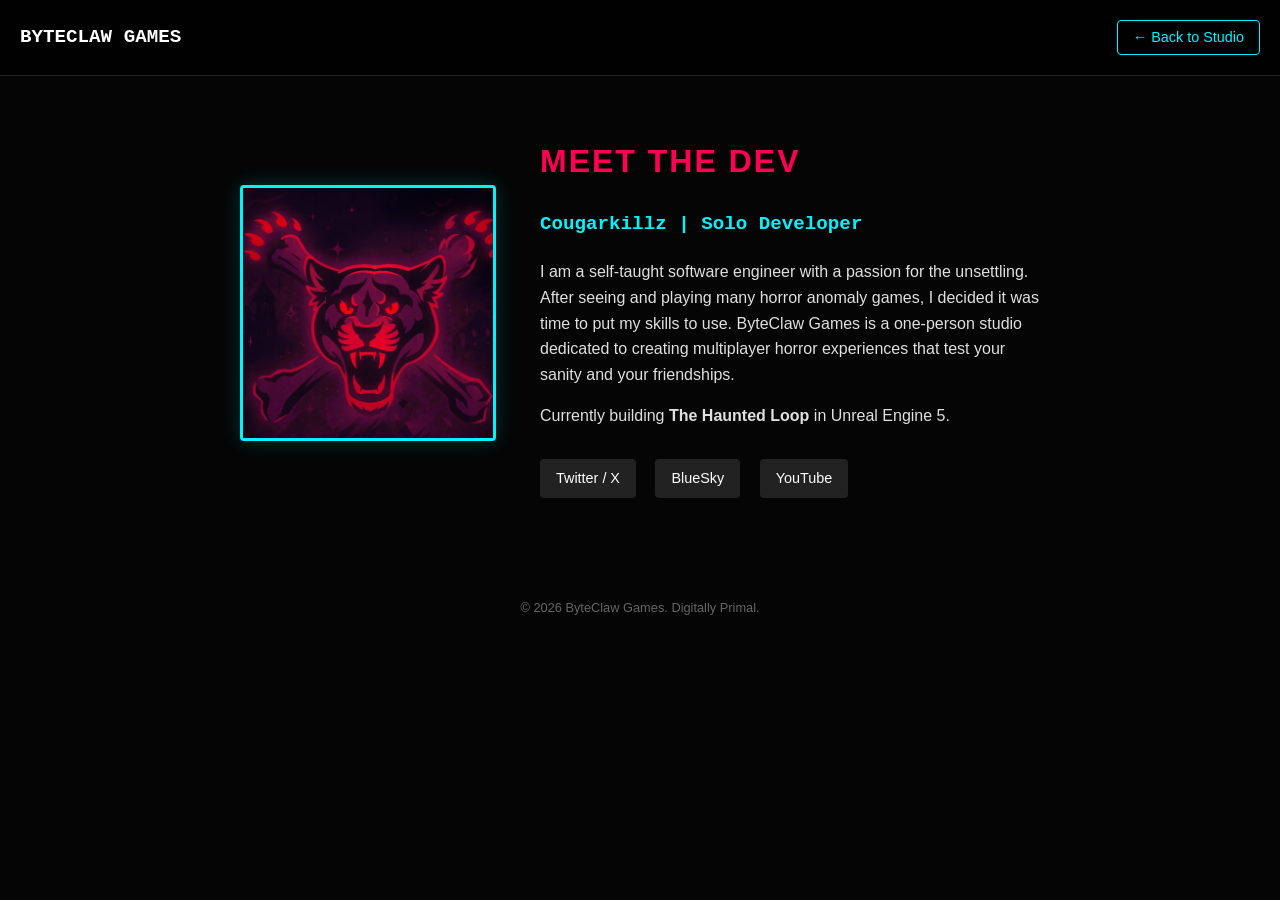
==== about/index.html @ 00a6c84c "Attempting to make Clean URLs Added extra folders and changed the html code to attempt at making the" ====
<!DOCTYPE html>
<html lang="en">
<head>
    <meta charset="UTF-8">
    <meta name="viewport" content="width=device-width, initial-scale=1.0">
    <title>About | ByteClaw Games</title>
    <style>
        :root {
            --bg-color: #050505;
            --text-main: #e0e0e0;
            --accent-cyan: #00f3ff;
            --accent-magenta: #ff0055;
            --card-bg: #111;
        }

        body {
            background-color: var(--bg-color);
            color: var(--text-main);
            font-family: 'Segoe UI', Tahoma, Geneva, Verdana, sans-serif;
            margin: 0;
            line-height: 1.6;
        }

        /* NAVIGATION */
        nav {
            padding: 20px;
            background: rgba(0,0,0,0.8);
            border-bottom: 1px solid #222;
            display: flex;
            justify-content: space-between;
            align-items: center;
        }

        .nav-brand {
            font-family: 'Courier New', monospace;
            font-weight: bold;
            color: #fff;
            text-decoration: none;
            font-size: 1.2rem;
        }

        .nav-back {
            color: var(--accent-cyan);
            text-decoration: none;
            font-size: 0.9rem;
            border: 1px solid var(--accent-cyan);
            padding: 5px 15px;
            border-radius: 4px;
            transition: 0.3s;
        }

        .nav-back:hover {
            background: var(--accent-cyan);
            color: #000;
        }

        /* CONTAINER */
        .container {
            max-width: 800px;
            margin: 60px auto;
            padding: 0 20px;
            display: flex;
            align-items: center;
            gap: 50px;
        }

        @media (max-width: 768px) {
            .container { flex-direction: column; text-align: center; }
        }

        /* AVATAR STYLES */
        .avatar-frame {
            position: relative;
            width: 250px;
            /* Height removed so it scales automatically with the image */
            flex-shrink: 0;
        }

        .avatar-img {
            width: 100%;
            height: auto;
            border-radius: 4px; /* Square with tiny rounded corners */
            border: 3px solid var(--accent-cyan);
            box-shadow: 0 0 20px rgba(0, 243, 255, 0.2);
        }

        /* BIO TEXT */
        .bio-content h1 {
            color: var(--accent-magenta);
            text-transform: uppercase;
            letter-spacing: 2px;
            margin-top: 0;
        }

        .bio-content h2 {
            font-size: 1.2rem;
            color: var(--accent-cyan);
            margin-bottom: 20px;
            font-family: 'Courier New', monospace;
        }

        .social-links {
            margin-top: 30px;
        }

        .social-btn {
            display: inline-block;
            margin-right: 15px;
            color: #fff;
            text-decoration: none;
            background: #222;
            padding: 8px 16px;
            border-radius: 4px;
            font-size: 0.9rem;
            transition: 0.3s;
        }

        .social-btn:hover {
            background: var(--accent-cyan);
            color: #000;
        }

        footer {
            text-align: center;
            margin-top: 100px;
            color: #666;
            font-size: 0.8rem;
        }
    </style>
</head>
<body>

    <nav>
        <a href="../index.html" class="nav-brand">BYTECLAW GAMES</a>
        <a href="../index.html" class="nav-back">&larr; Back to Studio</a>
    </nav>

    <div class="container">
        <div class="avatar-frame">
            <img src="../images/avatar.jpg" alt="Cougarkillz" class="avatar-img">
        </div>

        <div class="bio-content">
            <h1>Meet the Dev</h1>
            <h2>Cougarkillz | Solo Developer</h2>
            <p>
                I am a self-taught software engineer with a passion for the unsettling. 
				After seeing and playing many horror anomaly games, I decided it was time to put my skills to use.
                ByteClaw Games is a one-person studio dedicated to creating multiplayer horror experiences 
                that test your sanity and your friendships.
            </p>
            <p>
                Currently building <strong>The Haunted Loop</strong> in Unreal Engine 5.
            </p>

            <div class="social-links">
                <a href="https://twitter.com/ByteClawGames" target="_blank" class="social-btn">Twitter / X</a>
                <a href="https://bsky.app/profile/byteclawgames.com" target="_blank" class="social-btn">BlueSky</a>
                <a href="https://youtube.com/@ByteClawGames" target="_blank" class="social-btn">YouTube</a>
            </div>
        </div>
    </div>

    <footer>
        &copy; 2026 ByteClaw Games. Digitally Primal.
    </footer>

</body>
</html>
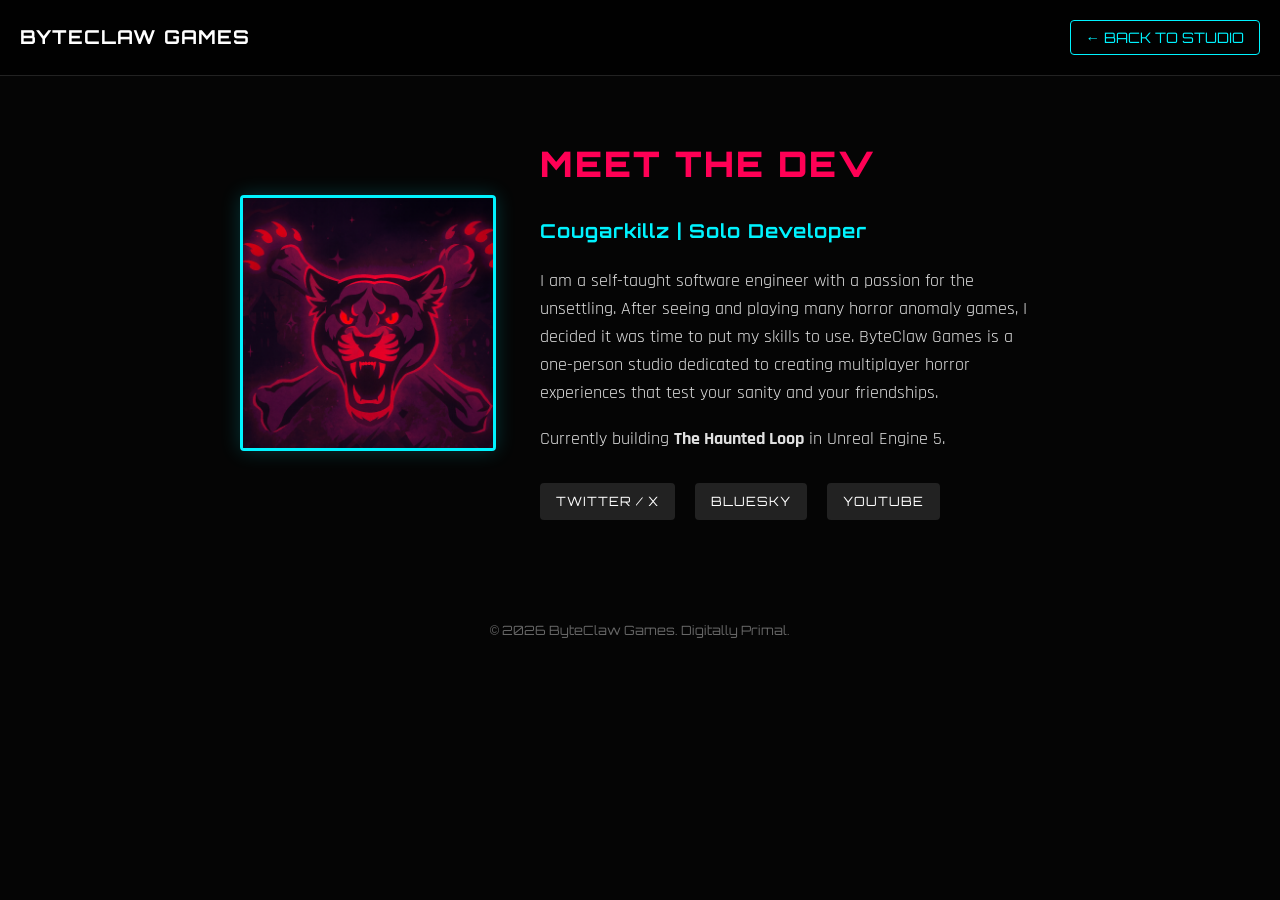
==== commit 5c37bbdc: "Updated Fonts Added font control to make the page more unified in the font department. Makes everyth" ====
--- a/about/index.html
+++ b/about/index.html
@@ -4,6 +4,11 @@
     <meta charset="UTF-8">
     <meta name="viewport" content="width=device-width, initial-scale=1.0">
     <title>About | ByteClaw Games</title>
+    
+    <link rel="preconnect" href="https://fonts.googleapis.com">
+    <link rel="preconnect" href="https://fonts.gstatic.com" crossorigin>
+    <link href="https://fonts.googleapis.com/css2?family=Orbitron:wght@400;700;900&family=Rajdhani:wght@400;500;600&display=swap" rel="stylesheet">
+
     <style>
         :root {
             --bg-color: #050505;
@@ -11,12 +16,17 @@
             --accent-cyan: #00f3ff;
             --accent-magenta: #ff0055;
             --card-bg: #111;
+
+            /* FONT VARIABLES */
+            --font-display: 'Orbitron', sans-serif;
+            --font-body: 'Rajdhani', sans-serif;
         }
 
         body {
             background-color: var(--bg-color);
             color: var(--text-main);
-            font-family: 'Segoe UI', Tahoma, Geneva, Verdana, sans-serif;
+            font-family: var(--font-body); /* Main Text */
+            font-size: 1.1rem;
             margin: 0;
             line-height: 1.6;
         }
@@ -32,21 +42,24 @@
         }
 
         .nav-brand {
-            font-family: 'Courier New', monospace;
-            font-weight: bold;
+            font-family: var(--font-display);
+            font-weight: 700;
             color: #fff;
             text-decoration: none;
             font-size: 1.2rem;
+            letter-spacing: 1px;
         }
 
         .nav-back {
             color: var(--accent-cyan);
+            font-family: var(--font-display);
             text-decoration: none;
             font-size: 0.9rem;
             border: 1px solid var(--accent-cyan);
             padding: 5px 15px;
             border-radius: 4px;
             transition: 0.3s;
+            text-transform: uppercase;
         }
 
         .nav-back:hover {
@@ -72,14 +85,13 @@
         .avatar-frame {
             position: relative;
             width: 250px;
-            /* Height removed so it scales automatically with the image */
             flex-shrink: 0;
         }
 
         .avatar-img {
             width: 100%;
             height: auto;
-            border-radius: 4px; /* Square with tiny rounded corners */
+            border-radius: 4px; 
             border: 3px solid var(--accent-cyan);
             box-shadow: 0 0 20px rgba(0, 243, 255, 0.2);
         }
@@ -87,16 +99,19 @@
         /* BIO TEXT */
         .bio-content h1 {
             color: var(--accent-magenta);
+            font-family: var(--font-display);
             text-transform: uppercase;
             letter-spacing: 2px;
             margin-top: 0;
+            font-weight: 900;
         }
 
         .bio-content h2 {
             font-size: 1.2rem;
             color: var(--accent-cyan);
             margin-bottom: 20px;
-            font-family: 'Courier New', monospace;
+            font-family: var(--font-display);
+            letter-spacing: 1px;
         }
 
         .social-links {
@@ -107,12 +122,15 @@
             display: inline-block;
             margin-right: 15px;
             color: #fff;
+            font-family: var(--font-display);
             text-decoration: none;
             background: #222;
             padding: 8px 16px;
             border-radius: 4px;
-            font-size: 0.9rem;
+            font-size: 0.8rem;
             transition: 0.3s;
+            text-transform: uppercase;
+            letter-spacing: 1px;
         }
 
         .social-btn:hover {
@@ -125,14 +143,15 @@
             margin-top: 100px;
             color: #666;
             font-size: 0.8rem;
+            font-family: var(--font-display);
         }
     </style>
 </head>
 <body>
 
     <nav>
-        <a href="../index.html" class="nav-brand">BYTECLAW GAMES</a>
-        <a href="../index.html" class="nav-back">&larr; Back to Studio</a>
+        <a href="../" class="nav-brand">BYTECLAW GAMES</a>
+        <a href="../" class="nav-back">&larr; Back to Studio</a>
     </nav>
 
     <div class="container">
@@ -145,7 +164,7 @@
             <h2>Cougarkillz | Solo Developer</h2>
             <p>
                 I am a self-taught software engineer with a passion for the unsettling. 
-				After seeing and playing many horror anomaly games, I decided it was time to put my skills to use.
+                After seeing and playing many horror anomaly games, I decided it was time to put my skills to use.
                 ByteClaw Games is a one-person studio dedicated to creating multiplayer horror experiences 
                 that test your sanity and your friendships.
             </p>
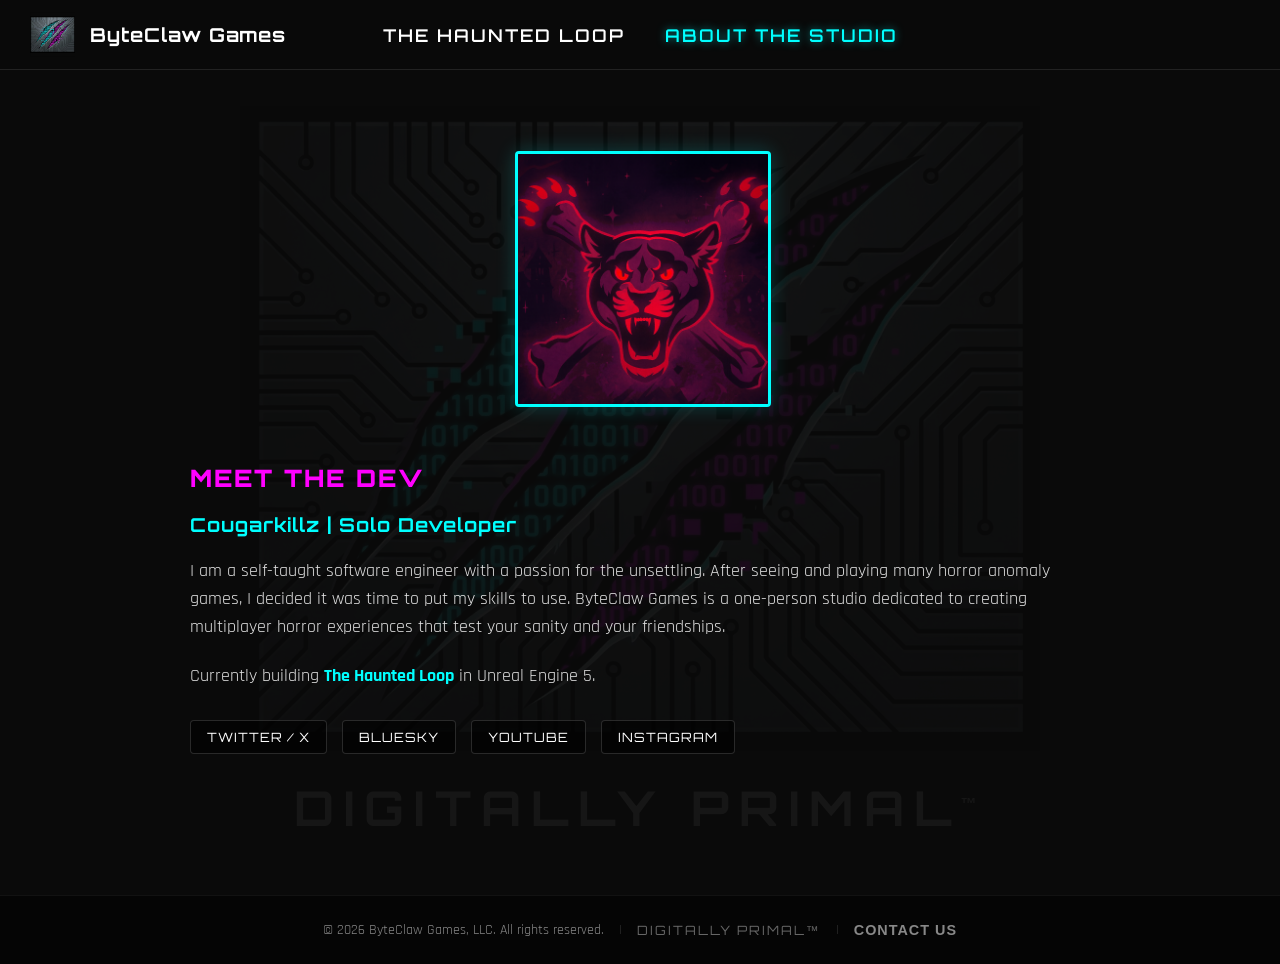
==== commit a3a7b616: "Updated all paged Website as been updated for marketing purposes, and the layout and design as been " ====
--- a/about/index.html
+++ b/about/index.html
@@ -8,180 +8,82 @@
     <link rel="preconnect" href="https://fonts.googleapis.com">
     <link rel="preconnect" href="https://fonts.gstatic.com" crossorigin>
     <link href="https://fonts.googleapis.com/css2?family=Orbitron:wght@400;700;900&family=Rajdhani:wght@400;500;600&display=swap" rel="stylesheet">
-
-    <style>
-        :root {
-            --bg-color: #050505;
-            --text-main: #e0e0e0;
-            --accent-cyan: #00f3ff;
-            --accent-magenta: #ff0055;
-            --card-bg: #111;
-
-            /* FONT VARIABLES */
-            --font-display: 'Orbitron', sans-serif;
-            --font-body: 'Rajdhani', sans-serif;
-        }
-
-        body {
-            background-color: var(--bg-color);
-            color: var(--text-main);
-            font-family: var(--font-body); /* Main Text */
-            font-size: 1.1rem;
-            margin: 0;
-            line-height: 1.6;
-        }
-
-        /* NAVIGATION */
-        nav {
-            padding: 20px;
-            background: rgba(0,0,0,0.8);
-            border-bottom: 1px solid #222;
-            display: flex;
-            justify-content: space-between;
-            align-items: center;
-        }
-
-        .nav-brand {
-            font-family: var(--font-display);
-            font-weight: 700;
-            color: #fff;
-            text-decoration: none;
-            font-size: 1.2rem;
-            letter-spacing: 1px;
-        }
-
-        .nav-back {
-            color: var(--accent-cyan);
-            font-family: var(--font-display);
-            text-decoration: none;
-            font-size: 0.9rem;
-            border: 1px solid var(--accent-cyan);
-            padding: 5px 15px;
-            border-radius: 4px;
-            transition: 0.3s;
-            text-transform: uppercase;
-        }
-
-        .nav-back:hover {
-            background: var(--accent-cyan);
-            color: #000;
-        }
-
-        /* CONTAINER */
-        .container {
-            max-width: 800px;
-            margin: 60px auto;
-            padding: 0 20px;
-            display: flex;
-            align-items: center;
-            gap: 50px;
-        }
-
-        @media (max-width: 768px) {
-            .container { flex-direction: column; text-align: center; }
-        }
-
-        /* AVATAR STYLES */
-        .avatar-frame {
-            position: relative;
-            width: 250px;
-            flex-shrink: 0;
-        }
-
-        .avatar-img {
-            width: 100%;
-            height: auto;
-            border-radius: 4px; 
-            border: 3px solid var(--accent-cyan);
-            box-shadow: 0 0 20px rgba(0, 243, 255, 0.2);
-        }
-
-        /* BIO TEXT */
-        .bio-content h1 {
-            color: var(--accent-magenta);
-            font-family: var(--font-display);
-            text-transform: uppercase;
-            letter-spacing: 2px;
-            margin-top: 0;
-            font-weight: 900;
-        }
-
-        .bio-content h2 {
-            font-size: 1.2rem;
-            color: var(--accent-cyan);
-            margin-bottom: 20px;
-            font-family: var(--font-display);
-            letter-spacing: 1px;
-        }
-
-        .social-links {
-            margin-top: 30px;
-        }
-
-        .social-btn {
-            display: inline-block;
-            margin-right: 15px;
-            color: #fff;
-            font-family: var(--font-display);
-            text-decoration: none;
-            background: #222;
-            padding: 8px 16px;
-            border-radius: 4px;
-            font-size: 0.8rem;
-            transition: 0.3s;
-            text-transform: uppercase;
-            letter-spacing: 1px;
-        }
-
-        .social-btn:hover {
-            background: var(--accent-cyan);
-            color: #000;
-        }
-
-        footer {
-            text-align: center;
-            margin-top: 100px;
-            color: #666;
-            font-size: 0.8rem;
-            font-family: var(--font-display);
-        }
-    </style>
+    
+    <link rel="stylesheet" href="../styles.css">
 </head>
 <body>
 
-    <nav>
-        <a href="../" class="nav-brand">BYTECLAW GAMES</a>
-        <a href="../" class="nav-back">&larr; Back to Studio</a>
-    </nav>
+    <header class="main-header">
+        <div class="brand-container">
+            <a href="../index.html" class="brand-link">
+                <img src="../images/ByteClawGamesLogo_NoText_256.png" alt="ByteClaw Games Logo" class="header-logo">
+                <span class="brand-text">ByteClaw Games</span>
+            </a>
+        </div>
+        
+        <nav class="center-nav">
+            <a href="../haunted-loop/index.html" class="glitch-link">The Haunted Loop</a>
+            <a href="index.html" class="glitch-link" style="color: #00ffff; text-shadow: 0 0 8px rgba(0,255,255,0.5);">About The Studio</a>
+        </nav>
+        
+        <div class="header-spacer"></div>
+    </header>
 
-    <div class="container">
-        <div class="avatar-frame">
-            <img src="../images/avatar.jpg" alt="Cougarkillz" class="avatar-img">
+    <main>
+        <section class="about-section">
+            
+            <div class="background-layer">
+                <img src="../images/ByteClawGamesLogo_NoText_2048.png" alt="" class="bg-ghost-logo">
+                <h1 class="bg-tagline">Digitally Primal<sup>&trade;</sup></h1>
+            </div>
+
+            <div class="tint-layer"></div>
+
+            <div class="foreground-layer about-container">
+                
+                <div class="avatar-frame">
+                    <img src="../images/avatar.jpg" alt="Cougarkillz" class="avatar-img">
+                </div>
+
+                <div class="bio-content">
+                    <h1>Meet the Dev</h1>
+                    <h2>Cougarkillz | Solo Developer</h2>
+                    <p>
+                        I am a self-taught software engineer with a passion for the unsettling. 
+                        After seeing and playing many horror anomaly games, I decided it was time to put my skills to use.
+                        ByteClaw Games is a one-person studio dedicated to creating multiplayer horror experiences 
+                        that test your sanity and your friendships.
+                    </p>
+                    <p>
+                        Currently building <strong>The Haunted Loop</strong> in Unreal Engine 5.
+                    </p>
+
+                    <div class="social-links">
+                        <a href="https://twitter.com/ByteClawGames" target="_blank" class="social-btn">Twitter / X</a>
+                        <a href="https://bsky.app/profile/byteclawgames.com" target="_blank" class="social-btn">BlueSky</a>
+                        <a href="https://youtube.com/@ByteClawGames" target="_blank" class="social-btn">YouTube</a>
+                        <a href="https://www.instagram.com/byteclawgames/" target="_blank" class="social-btn">Instagram</a>
+                    </div>
+                </div>
+
+            </div>
+        </section>
+    </main>
+
+    <footer class="main-footer">
+        <div class="footer-content">
+            <span class="footer-text">&copy; 2026 ByteClaw Games, LLC. All rights reserved.</span>
+            
+            <span class="footer-divider">|</span>
+            
+            <span class="footer-tagline">Digitally Primal&trade;</span>
+            
+            <span class="footer-divider">|</span>
+            
+            <button class="contact-reveal-btn" onclick="this.innerHTML='support@byteclawgames.com'; this.style.cursor='text'; this.style.color='#00ffff'; this.onclick=null;">
+                Contact Us
+            </button>
         </div>
-
-        <div class="bio-content">
-            <h1>Meet the Dev</h1>
-            <h2>Cougarkillz | Solo Developer</h2>
-            <p>
-                I am a self-taught software engineer with a passion for the unsettling. 
-                After seeing and playing many horror anomaly games, I decided it was time to put my skills to use.
-                ByteClaw Games is a one-person studio dedicated to creating multiplayer horror experiences 
-                that test your sanity and your friendships.
-            </p>
-            <p>
-                Currently building <strong>The Haunted Loop</strong> in Unreal Engine 5.
-            </p>
-
-            <div class="social-links">
-                <a href="https://twitter.com/ByteClawGames" target="_blank" class="social-btn">Twitter / X</a>
-                <a href="https://bsky.app/profile/byteclawgames.com" target="_blank" class="social-btn">BlueSky</a>
-                <a href="https://youtube.com/@ByteClawGames" target="_blank" class="social-btn">YouTube</a>
-            </div>
-        </div>
-    </div>
-
-    <footer>
-        &copy; 2026 ByteClaw Games. Digitally Primal.
     </footer>
 
 </body>
--- a/styles.css
+++ b/styles.css
@@ -0,0 +1,785 @@
+/* --- Header Layout --- */
+.main-header {
+    position: fixed; /* Makes it stick to the top */
+    top: 0;
+    left: 0;
+    width: 100%;
+    height: 70px; /* Keeps it slim and slick */
+    background: rgba(10, 10, 10, 0.85); /* Dark background with slight transparency */
+    backdrop-filter: blur(8px); /* Adds a modern frosted glass effect over scrolling content */
+    display: flex;
+    justify-content: space-between;
+    align-items: center;
+    padding: 0 30px;
+    z-index: 1000; /* Ensures it stays above all other content */
+    box-sizing: border-box;
+    border-bottom: 1px solid rgba(255, 255, 255, 0.1);
+}
+
+/* --- Left Brand Block --- */
+.brand-container {
+    flex: 1; /* This container now does the stretching to balance the layout */
+    display: flex;
+    align-items: center;
+}
+
+.brand-link {
+    display: flex;
+    align-items: center;
+    text-decoration: none;
+    /* Removed the flex: 1 from here! Now the hit-box hugs the text tightly. */
+}
+
+.header-logo {
+    height: 45px;
+    width: 45px;
+    margin-right: 15px;
+}
+
+.brand-text {
+    color: #ffffff;
+    font-size: 1.2rem;
+    font-weight: 700; /* Bumping the weight to make it pop */
+    letter-spacing: 1px;
+    font-family: 'Orbitron', sans-serif; /* Adds Orbitron */
+	transition: color 0.2s ease;
+}
+
+/* --- Center Navigation --- */
+.center-nav {
+    display: flex;
+    gap: 40px;
+    justify-content: center;
+}
+
+.header-spacer {
+    flex: 1; /* Matches the brand-link flex to keep nav dead center */
+}
+
+/* --- The Glitch Hover Effect --- */
+.glitch-link {
+    color: #ffffff;
+    text-decoration: none;
+    font-size: 1.1rem;
+    text-transform: uppercase;
+    letter-spacing: 2px;
+    position: relative;
+    transition: color 0.2s ease;
+    font-family: 'Orbitron', sans-serif; /* Adds Orbitron */
+    font-weight: 600;
+}
+
+.glitch-link:hover,
+.brand-link:hover .brand-text {
+    /* Plays for half a second, runs once, and 'forwards' locks it on the final frame */
+    animation: text-glitch 0.5s forwards; 
+}
+
+/* Keyframes for a slower, deliberate glitch that ends on Cyan */
+@keyframes text-glitch {
+    0% { text-shadow: 4px 0 #00ffff, -4px 0 #ff00ff; color: #ffffff; }
+    20% { text-shadow: -4px 0 #00ffff, 4px 0 #ff00ff; color: #ffffff; }
+    40% { text-shadow: 4px 0 #00ffff, -4px 0 #ff00ff; color: #ffffff; }
+    60% { text-shadow: -3px 0 #00ffff, 3px 0 #ff00ff; color: #ffffff; }
+    80% { text-shadow: 2px 0 #00ffff, -2px 0 #ff00ff; color: #ff00ff; } /* A quick flash of purple text */
+    100% { 
+        text-shadow: 0px 0px 12px rgba(0, 255, 255, 0.6); /* A soft cyan glow */
+        color: #00ffff; /* Text permanently turns Cyan while hovering */
+    }
+}
+
+/* Add some padding to the top of your body so content isn't hidden behind the fixed header */
+body {
+    margin: 0;
+    padding-top: 70px; 
+    font-family: 'Rajdhani', sans-serif; /* Adds Rajdhani as the default text */
+    background-color: #0a0a0a; /* Keeping your dark background */
+}
+
+/* --- Global Text Styles --- */
+p {
+    color: #cccccc; /* A nice readable light gray */
+    line-height: 1.6; /* Gives the text some breathing room */
+    margin-bottom: 20px;
+}
+
+/* --- Hero Section --- */
+.hero-section {
+    height: 80vh; /* Takes up 80% of the screen height */
+    display: flex;
+    flex-direction: column;
+    justify-content: center;
+    align-items: center;
+    text-align: center;
+    padding: 20px;
+}
+
+.main-tagline {
+    font-family: 'Orbitron', sans-serif;
+    font-size: 5rem; /* Massive, punchy text */
+    color: #ffffff;
+    letter-spacing: 4px;
+    text-transform: uppercase;
+    margin: 0 0 10px 0;
+    text-shadow: 0px 0px 20px rgba(0, 255, 255, 0.3); /* Subtle cyan glow */
+}
+
+/* Styles the ™ symbol to be smaller and a sleek gray */
+.main-tagline sup {
+    font-size: 2rem;
+    color: #888888;
+    vertical-align: super;
+}
+
+.hero-subtext {
+    font-size: 1.5rem;
+    color: #cccccc;
+    margin: 0;
+}
+
+.highlight-text {
+    color: #00ffff; /* Makes 'The Haunted Loop' pop in cyan */
+    font-weight: 600;
+}
+
+/* --- Hero Section & 3-Layer Setup --- */
+.hero-section {
+    position: relative;
+    height: 85vh;
+    display: flex;
+    justify-content: center;
+    align-items: center;
+    overflow: hidden; /* Keeps the massive background logo from breaking the page width */
+}
+
+/* Layer 1: Deep Background */
+.background-layer {
+    position: absolute;
+    top: 0;
+    left: 0;
+    width: 100%;
+    height: 100%;
+    display: flex;
+    flex-direction: column;
+    justify-content: center;
+    align-items: center;
+    z-index: 1;
+}
+
+.bg-ghost-logo {
+    width: 800px; /* Massive size */
+    opacity: 0.08; /* Barely visible */
+    animation: ghost-glitch 10s infinite; /* The subtle anomaly effect */
+}
+
+.bg-tagline {
+    font-family: 'Orbitron', sans-serif;
+    font-size: 3rem;
+    color: #ffffff;
+    opacity: 0.05; /* Almost invisible */
+    letter-spacing: 10px;
+    text-transform: uppercase;
+    margin-top: -50px; /* Pulls it up slightly over the bottom of the logo */
+}
+
+.bg-tagline sup {
+    font-size: 1rem;
+    vertical-align: super;
+}
+
+/* Background Glitch Animation */
+@keyframes ghost-glitch {
+    0%, 96%, 100% { transform: translate(0, 0); filter: none; opacity: 0.08; }
+    97% { transform: translate(-5px, 2px); filter: drop-shadow(5px 0 0 #00ffff); opacity: 0.15; }
+    98% { transform: translate(5px, -2px); filter: drop-shadow(-5px 0 0 #ff00ff); opacity: 0.12; }
+    99% { transform: translate(-2px, 5px); filter: none; opacity: 0.1; }
+}
+
+/* Layer 2: Middle Tint */
+.tint-layer {
+    position: absolute;
+    top: 0;
+    left: 0;
+    width: 100%;
+    height: 100%;
+    /* Replaced the circular gradient with a flat dark tint to eliminate color banding */
+    background: rgba(10, 10, 10, 0.10); 
+    z-index: 2;
+}
+
+/* Layer 3: Foreground Content */
+.foreground-layer {
+    position: relative;
+    z-index: 3;
+    display: flex;
+    flex-direction: column;
+    align-items: center;
+    text-align: center;
+}
+
+.current-project-label {
+    font-family: 'Orbitron', sans-serif;
+    color: #00ffff;
+    letter-spacing: 4px;
+    text-transform: uppercase;
+    font-size: 1rem;
+    margin-bottom: -10px; /* Tucks it nicely above the logo */
+    text-shadow: 0 0 10px rgba(0, 255, 255, 0.4);
+}
+
+.game-hero-logo {
+    max-width: 600px; /* Keeps the 1280x720 logo contained */
+    width: 100%;
+    height: auto;
+    transition: transform 0.3s ease, filter 0.3s ease;
+}
+
+.game-logo-link:hover .game-hero-logo {
+    transform: scale(1.02); /* Slight zoom on hover */
+    filter: drop-shadow(0px 0px 15px rgba(255, 255, 255, 0.1));
+}
+
+/* Classic Steam Button */
+.steam-wishlist-btn {
+    margin-top: 30px;
+    background: linear-gradient(to right, #75b022 5%, #588a1b 95%); /* Official Steam Green */
+    color: #d2efa9;
+    text-decoration: none;
+    font-family: 'Rajdhani', sans-serif;
+    font-size: 1.3rem;
+    font-weight: 600;
+    padding: 12px 35px;
+    border-radius: 2px;
+    text-transform: uppercase;
+    letter-spacing: 1px;
+    box-shadow: 0 4px 15px rgba(0, 0, 0, 0.5);
+    transition: all 0.2s ease;
+}
+
+.steam-wishlist-btn:hover {
+    background: linear-gradient(to right, #8ed629 5%, #6aa620 95%); /* Brighter green on hover */
+    color: #ffffff;
+    transform: translateY(-2px);
+    box-shadow: 0 6px 20px rgba(117, 176, 34, 0.4);
+}
+
+/* --- ABOUT PAGE STYLES --- */
+.about-section {
+    position: relative;
+    min-height: 85vh; /* Allows it to grow if text gets long */
+    display: flex;
+    align-items: center;
+    overflow: hidden;
+}
+
+.about-container {
+    max-width: 900px;
+    margin: 0 auto;
+    padding: 40px 20px;
+    display: flex;
+    align-items: center;
+    gap: 50px;
+    text-align: left; /* Overrides the center-align from the home page */
+}
+
+/* Avatar Setup & Glitch Hover */
+.avatar-frame {
+    width: 250px;
+    flex-shrink: 0;
+}
+
+.avatar-img {
+    width: 100%;
+    height: auto;
+    border-radius: 4px; 
+    border: 3px solid #00ffff;
+    box-shadow: 0 0 20px rgba(0, 255, 255, 0.2);
+    transition: all 0.3s ease;
+}
+
+.avatar-img:hover {
+    border-color: #ff00ff; /* Snaps to magenta */
+    box-shadow: 0 0 25px rgba(255, 0, 255, 0.4);
+    transform: scale(1.02);
+}
+
+/* Bio Text */
+.bio-content h1 {
+    color: #ff00ff;
+    font-family: 'Orbitron', sans-serif;
+    text-transform: uppercase;
+    letter-spacing: 2px;
+    margin-top: 0;
+    font-weight: 900;
+}
+
+.bio-content h2 {
+    font-size: 1.2rem;
+    color: #00ffff;
+    margin-bottom: 20px;
+    font-family: 'Orbitron', sans-serif;
+    letter-spacing: 1px;
+}
+
+.bio-content p {
+    color: #e0e0e0;
+    font-size: 1.1rem;
+    line-height: 1.6;
+}
+
+.bio-content strong {
+    color: #00ffff; /* Highlights the game title */
+}
+
+/* Social Buttons with Glitch Hover */
+.social-links {
+    margin-top: 30px;
+    display: flex;
+    flex-wrap: wrap;
+    gap: 15px;
+}
+
+.social-btn {
+    display: inline-block;
+    color: #ffffff;
+    font-family: 'Orbitron', sans-serif;
+    text-decoration: none;
+    /* Made base background slightly darker to contrast against the faded background logo */
+    background: rgba(0, 0, 0, 0.6); 
+    border: 1px solid rgba(255, 255, 255, 0.15);
+    padding: 8px 16px;
+    border-radius: 4px;
+    font-size: 0.8rem;
+    text-transform: uppercase;
+    letter-spacing: 1px;
+    /* transition ensures smooth retreat when mouse leaves, but hover uses animation */
+    transition: all 0.2s ease; 
+}
+
+.social-btn:hover {
+    /* Border turns cyan */
+    border-color: #00ffff;
+    /* Background darkens significantly to isolate the button from the Ghost logo */
+    background: rgba(0, 0, 0, 0.9); 
+    /* Button frame gets a soft cyan glow */
+    box-shadow: 0 0 12px rgba(0, 255, 255, 0.4);
+    
+    /* Triggers the EXISTING "text-glitch" animation we made earlier! */
+    /* Rapid cyan/magenta flicker, settles on cyan. */
+    animation: text-glitch 0.5s forwards; 
+}
+
+/* Redefining color transition behavior specifically for these buttons to avoid conflict with the animation */
+.social-btn .brand-text {
+    transition: color 0.2s ease;
+}
+
+/* =========================================
+   --- THE HAUNTED LOOP GAME PAGE STYLES --- 
+   ========================================= */
+
+/* Hero Section with Breathing Background */
+.game-hero-section {
+    position: relative;
+    height: 60vh;
+    display: flex;
+    justify-content: center;
+    align-items: flex-end; /* Pushes title to the bottom like original design */
+    padding-bottom: 50px;
+    overflow: hidden;
+    box-shadow: inset 0 -50px 50px #0a0a0a; /* Fades the bottom into the page */
+}
+
+.bg-creepy-zoom {
+    width: 100%;
+    height: 100%;
+    object-fit: cover;
+    /* 60 seconds total. 30s in, 30s out. Infinite loop. */
+    animation: creepy-breathe 60s ease-in-out infinite; 
+}
+
+@keyframes creepy-breathe {
+    0% { transform: scale(1); }
+    50% { transform: scale(1.1); } /* Zooms in 10% */
+    100% { transform: scale(1); }
+}
+
+.game-hero-content {
+    background: rgba(0, 0, 0, 0.75);
+    padding: 20px 50px;
+    border-radius: 4px;
+    border: 1px solid rgba(0, 255, 255, 0.1);
+    backdrop-filter: blur(5px);
+}
+
+.game-title {
+    font-family: 'Orbitron', sans-serif;
+    font-size: 3.5rem;
+    margin: 0;
+    text-transform: uppercase;
+    letter-spacing: 2px;
+    color: #ffffff;
+    text-shadow: 0 0 15px rgba(0, 255, 255, 0.6);
+}
+
+.genre-tag {
+    color: #ff00ff; /* Magenta accent */
+    font-family: 'Orbitron', sans-serif;
+    font-weight: bold;
+    display: block;
+    margin-top: 5px;
+    letter-spacing: 2px;
+    text-transform: uppercase;
+}
+
+/* Main Content Container */
+.game-container {
+    max-width: 1100px;
+    margin: 40px auto;
+    padding: 0 20px;
+}
+
+/* Split Layout */
+.split-layout {
+    display: grid;
+    grid-template-columns: 2fr 1fr;
+    gap: 50px;
+    margin-bottom: 60px;
+}
+
+.section-heading {
+    font-family: 'Orbitron', sans-serif;
+    color: #00ffff;
+    border-left: 4px solid #ff00ff; /* Magenta stripe */
+    padding-left: 15px;
+    margin-top: 0;
+    text-transform: uppercase;
+    letter-spacing: 1px;
+}
+
+.sub-heading {
+    font-family: 'Orbitron', sans-serif;
+    color: #ffffff;
+    margin-top: 40px;
+    letter-spacing: 1px;
+    text-transform: uppercase;
+}
+
+/* Features List */
+.features-list {
+    list-style: none;
+    padding: 0;
+}
+
+.features-list li {
+    background: rgba(255, 255, 255, 0.03);
+    margin-bottom: 12px;
+    padding: 15px 20px;
+    border-left: 2px solid #333;
+    transition: all 0.3s ease;
+    color: #cccccc;
+}
+
+.features-list li strong {
+    color: #ffffff;
+    font-family: 'Orbitron', sans-serif;
+}
+
+.features-list li:hover {
+    border-left: 2px solid #00ffff;
+    background: rgba(0, 255, 255, 0.05);
+    transform: translateX(5px); /* Slight bump to the right on hover */
+}
+
+/* Sidebar Stats */
+.stats-box {
+    background: rgba(255, 255, 255, 0.03);
+    padding: 25px;
+    border: 1px solid rgba(255, 255, 255, 0.1);
+    border-radius: 4px;
+}
+
+.stats-box p {
+    margin: 10px 0;
+    color: #cccccc;
+}
+
+.stats-box strong {
+    color: #00ffff;
+}
+
+.sidebar-divider {
+    border: 0;
+    border-top: 1px solid rgba(255, 255, 255, 0.1);
+    margin: 20px 0;
+}
+
+/* Gallery Grid */
+.gallery-grid {
+    display: grid;
+    grid-template-columns: repeat(auto-fit, minmax(300px, 1fr));
+    gap: 20px;
+    margin-bottom: 60px;
+}
+
+.gallery-img {
+    width: 100%;
+    height: auto;
+    border-radius: 4px;
+    border: 2px solid transparent;
+    transition: all 0.3s ease;
+    cursor: pointer;
+    box-shadow: 0 4px 15px rgba(0,0,0,0.5);
+}
+
+.gallery-img:hover {
+    transform: scale(1.03);
+    border-color: #ff00ff;
+    box-shadow: 0 0 20px rgba(255, 0, 255, 0.3);
+}
+
+/* Lightbox Styles */
+#lightbox-overlay {
+    display: none;
+    position: fixed;
+    z-index: 2000;
+    left: 0;
+    top: 0;
+    width: 100%;
+    height: 100%;
+    background-color: rgba(5, 5, 5, 0.95);
+    flex-direction: column;
+    justify-content: center;
+    align-items: center;
+    backdrop-filter: blur(10px);
+}
+
+#lightbox-image {
+    max-width: 90%;
+    max-height: 80vh;
+    border: 2px solid #00ffff;
+    box-shadow: 0 0 30px rgba(0, 255, 255, 0.2);
+    border-radius: 4px;
+}
+
+/* Lightbox Nav & Close Glitch Hover */
+.lightbox-nav,
+#lightbox-close-btn {
+    cursor: pointer;
+    color: #888888;
+    font-family: 'Orbitron', sans-serif;
+    transition: all 0.2s ease;
+    user-select: none;
+}
+
+.lightbox-nav {
+    position: absolute;
+    top: 50%;
+    transform: translateY(-50%);
+    padding: 20px;
+    font-size: 3rem;
+}
+
+.nav-prev { left: 20px; }
+.nav-next { right: 20px; }
+
+#lightbox-close-btn {
+    margin-top: 25px;
+    padding: 10px 40px;
+    background: transparent;
+    border: 1px solid #888888;
+    font-size: 1.2rem;
+    font-weight: bold;
+    text-transform: uppercase;
+    letter-spacing: 2px;
+}
+
+/* Applying the Global Glitch */
+.lightbox-nav:hover,
+#lightbox-close-btn:hover {
+    color: #00ffff;
+    border-color: #00ffff;
+    animation: text-glitch 0.5s forwards; /* Re-using our master glitch animation! */
+}
+
+/* Mobile Responsiveness */
+@media (max-width: 900px) {
+    .split-layout { grid-template-columns: 1fr; }
+    .game-hero-content { padding: 15px 25px; }
+    .game-title { font-size: 2.5rem; }
+}
+
+/* --- Dev Progress Tracker (Stacked Layout) --- */
+.dev-tracker {
+    margin-top: 20px;
+    background: rgba(0, 0, 0, 0.6);
+    border: 1px solid rgba(255, 255, 255, 0.1);
+    border-radius: 4px;
+    font-family: 'Orbitron', sans-serif;
+    font-size: 0.85rem;
+    text-transform: uppercase;
+    letter-spacing: 1px;
+}
+
+.tracker-row {
+    display: flex;
+    padding: 15px 20px;
+    border-bottom: 1px solid rgba(255, 255, 255, 0.05);
+}
+
+.tracker-row:last-child {
+    border-bottom: none;
+}
+
+.chapter-header {
+    font-weight: 700;
+    min-width: 120px;
+    font-size: 1rem;
+    display: flex;
+    align-items: center; /* Centers the chapter title vertically next to the data */
+}
+
+.chapter-data {
+    display: flex;
+    flex-direction: column;
+    gap: 8px; /* Spacing between Regular and Brutal lines */
+    flex: 1;
+}
+
+.data-line {
+    display: flex;
+    align-items: center;
+}
+
+/* The little box that says REGULAR or BRUTAL */
+.mode-tag {
+    display: inline-block;
+    padding: 2px 6px;
+    background: rgba(255, 255, 255, 0.1);
+    border-radius: 2px;
+    font-size: 0.7rem;
+    margin-right: 10px;
+    width: 65px;
+    text-align: center;
+}
+
+.divider {
+    color: #444;
+    margin: 0 10px;
+}
+
+/* Status Colors */
+.status-done {
+    color: #00ffff;
+}
+
+.status-done .mode-tag {
+    background: rgba(0, 255, 255, 0.15);
+    color: #00ffff;
+}
+
+.status-active {
+    color: #ff00ff;
+}
+
+.status-active .mode-tag {
+    background: rgba(255, 0, 255, 0.15);
+    color: #ff00ff;
+}
+
+.status-planned {
+    color: #666666;
+}
+
+.status-planned .mode-tag {
+    background: rgba(255, 255, 255, 0.05);
+    color: #666666;
+}
+
+/* Subtle pulse animation for the "In Progress" text */
+.pulse-text {
+    animation: text-pulse 2s infinite;
+}
+
+@keyframes text-pulse {
+    0%, 100% { opacity: 1; text-shadow: 0 0 8px rgba(255, 0, 255, 0.6); }
+    50% { opacity: 0.4; text-shadow: none; }
+}
+
+/* Mobile tweak to stack everything if the screen is too small */
+@media (max-width: 600px) {
+    .tracker-row {
+        flex-direction: column;
+        gap: 10px;
+    }
+    .chapter-header {
+        margin-bottom: 5px;
+    }
+}
+
+/* --- Footer (Centered & Single Line) --- */
+.main-footer {
+    background-color: #050505;
+    border-top: 1px solid rgba(255, 255, 255, 0.05);
+    padding: 25px 20px;
+    margin-top: 60px;
+    display: flex;
+    justify-content: center; /* Centers the whole block */
+}
+
+.footer-content {
+    display: flex;
+    align-items: center;
+    justify-content: center;
+    flex-wrap: wrap; /* Allows it to stack on narrow phone screens */
+    gap: 15px; /* Perfect spacing between items */
+}
+
+.footer-text {
+    color: #888888;
+    font-size: 0.9rem;
+}
+
+.footer-divider {
+    color: #333333; /* Very subtle dark gray separator lines */
+    font-size: 0.9rem;
+}
+
+.footer-tagline {
+    font-family: 'Orbitron', sans-serif;
+    color: #666666;
+    letter-spacing: 2px;
+    text-transform: uppercase;
+    font-size: 0.8rem;
+}
+
+/* Anti-Scraper Contact Button */
+.contact-reveal-btn {
+    background: none;
+    border: none;
+    color: #888888;
+    font-family: 'Rajdhani', sans-serif;
+    font-size: 0.9rem;
+    cursor: pointer;
+    padding: 0;
+    transition: color 0.2s ease;
+    text-transform: uppercase;
+    font-weight: 600;
+    letter-spacing: 1px;
+}
+
+.contact-reveal-btn:hover {
+    color: #00ffff; /* Glows Cyan when hovered */
+    text-shadow: 0 0 8px rgba(0, 255, 255, 0.4);
+}
+
+/* Mobile adjustments */
+@media (max-width: 768px) {
+    .footer-content {
+        flex-direction: column;
+        gap: 10px;
+    }
+    .footer-divider {
+        display: none; /* Hides the vertical lines on mobile so it stacks cleanly */
+    }
+}
